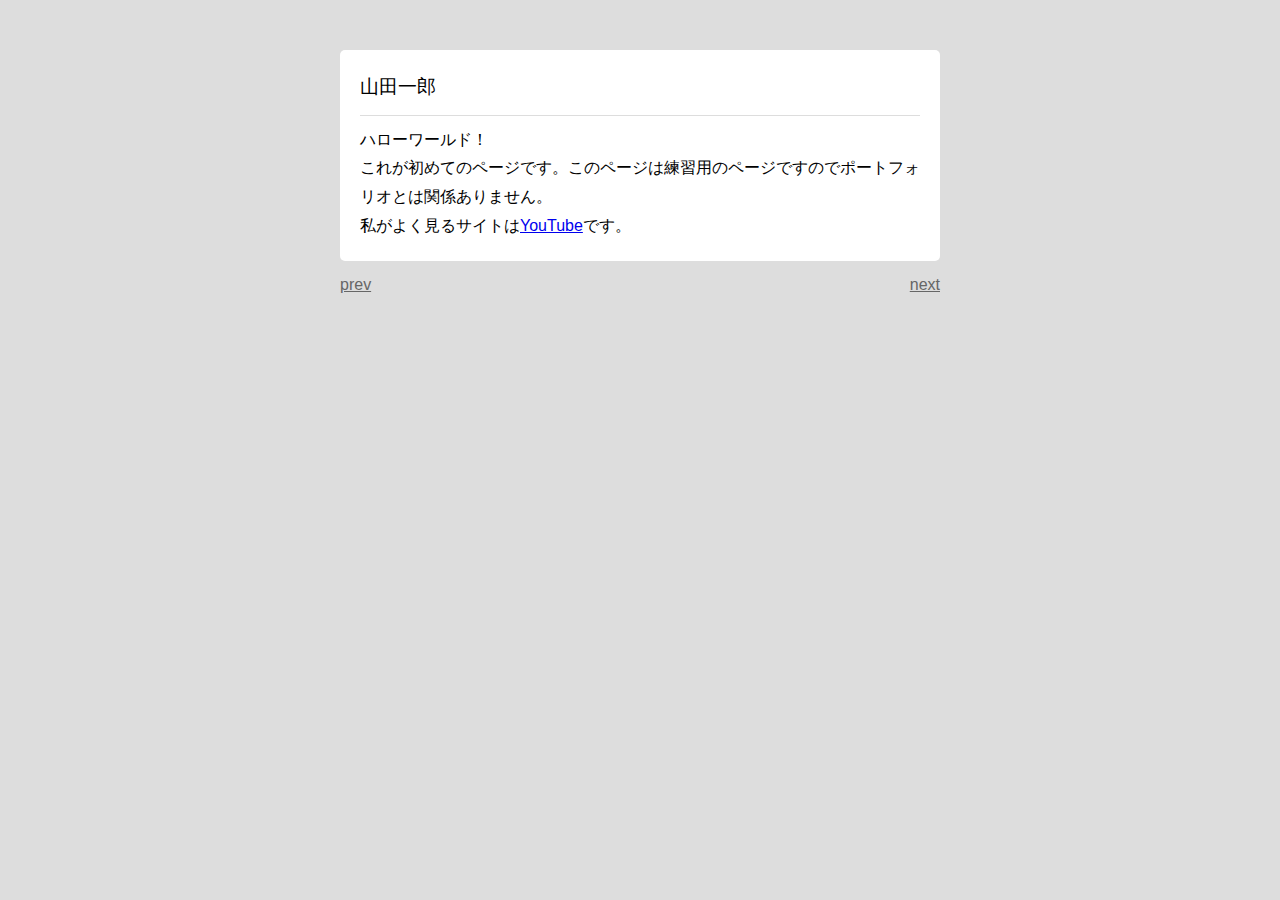
==== index.html @ 57baec30 "Initial commit" ====
<!DOCTYPE html>
<html lang="ja">
  <head>
    <meta charset="UTF-8" />
    <meta name="viewport" content="width=device-width, initial-scale=1.0" />
    <title>smple page</title>
    <link rel="stylesheet" href="./style.css" />
  </head>
  <body>
    <div id="container">
      <div class="info">
        <div class="name">山田一郎</div>
        <div class="txt">
          ハローワールド！<br>
          これが初めてのページです。このページは練習用のページですのでポートフォリオとは関係ありません。<br>
          私がよく見るサイトは<a href="http://youtube.com" target='_blank'>YouTube</a>です。
        </div>
      </div>
      <div class="btns">
        <a class="prev btn" href="./prev.html">prev</a>
        <a class="next btn" href="./next.html">next</a>
        
      </div>

    </div>
  </body>
</html>
---- style.css ----
body{
  font-family: "Helvetica Neue",Arial,"Hiragino Kaku Gothic ProN","Hiragino Sans",Meiryo,sans-serif;
  margin: 0;
  padding: 20px;
  background-color: #ddd;
  line-height: 1.8;
}

img{
  max-width: 100%;
  height: auto;
}

img.frame{
  border: 1px solid #ccc;
}

#container{
  max-width: 600px;
  margin: 30px auto;
}

.info{
  background-color: #fff;
  padding: 20px;
  margin-bottom: 10px;
  border-radius: 5px;
}

.name{
  margin-bottom: 10px;
  padding-bottom: 10px;
  font-size: 1.2em;
  border-bottom: 1px solid #ddd;
}

.btns{
  display: flex;
}

.btns .btn{
  color: #666;
}

.btns .next{
  margin-left: auto;
}

.btns .prev{
  margin-right: auto;
}
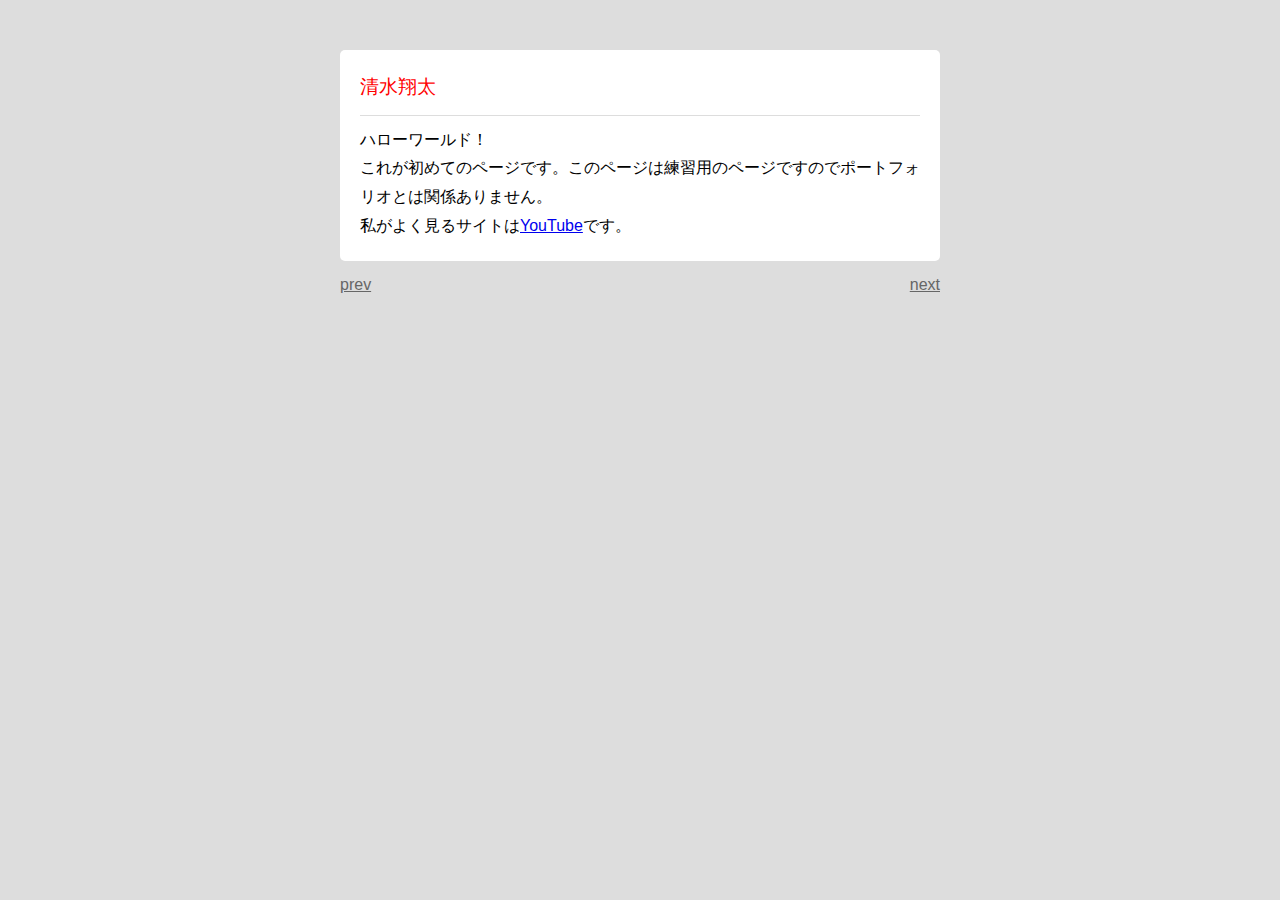
==== commit 578f4fb3: "名前を変更して文字色を赤に" ====
--- a/index.html
+++ b/index.html
@@ -9,7 +9,7 @@
   <body>
     <div id="container">
       <div class="info">
-        <div class="name">山田一郎</div>
+        <div class="name">清水翔太</div>
         <div class="txt">
           ハローワールド！<br>
           これが初めてのページです。このページは練習用のページですのでポートフォリオとは関係ありません。<br>
--- a/style.css
+++ b/style.css
@@ -32,6 +32,7 @@
   padding-bottom: 10px;
   font-size: 1.2em;
   border-bottom: 1px solid #ddd;
+  color: #ff0000;
 }
 
 .btns{
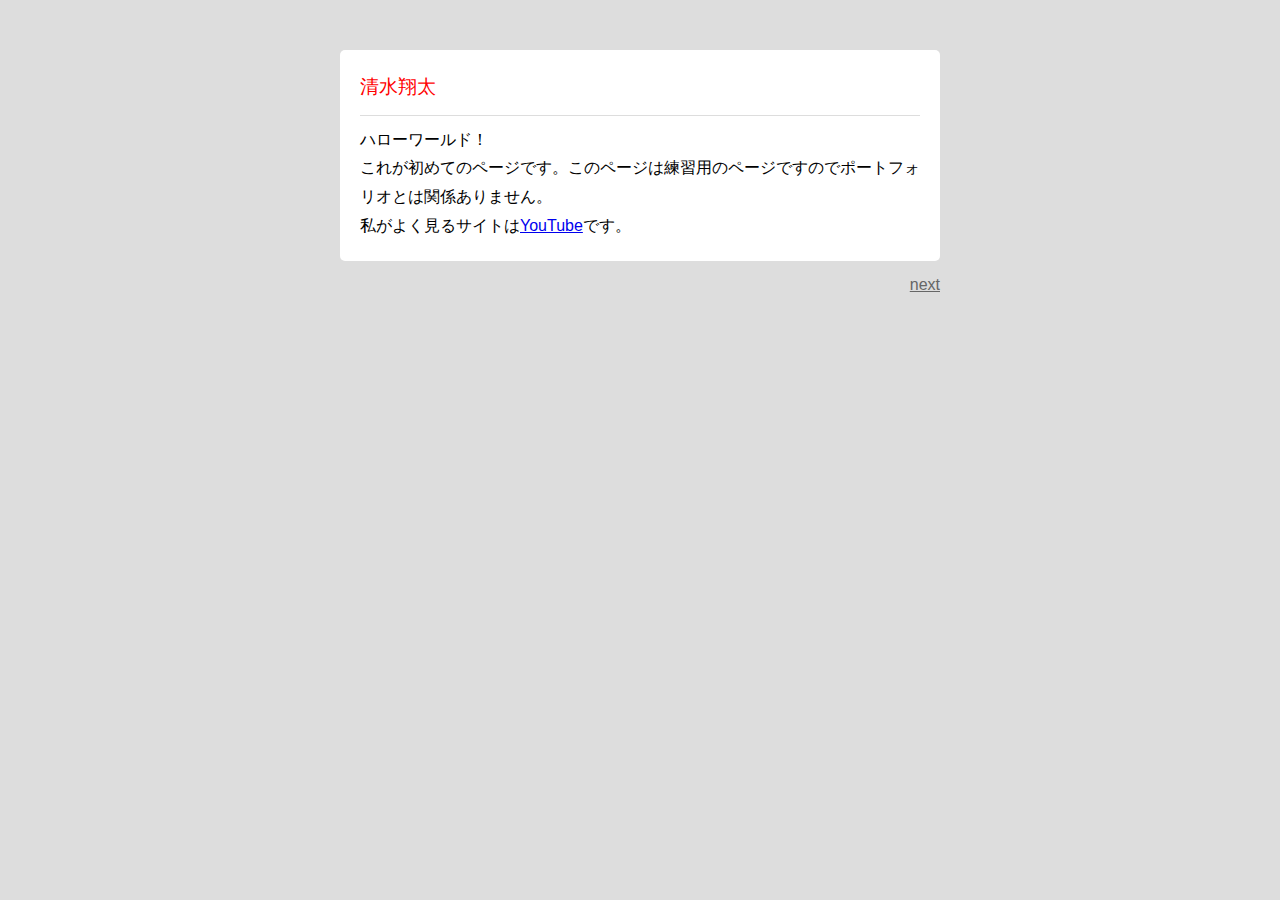
==== commit a314d384: "practice.html 追加" ====
--- a/index.html
+++ b/index.html
@@ -17,8 +17,8 @@
         </div>
       </div>
       <div class="btns">
-        <a class="prev btn" href="./prev.html">prev</a>
-        <a class="next btn" href="./next.html">next</a>
+        
+        <a class="next btn" href="practice.html">next</a>
         
       </div>
 
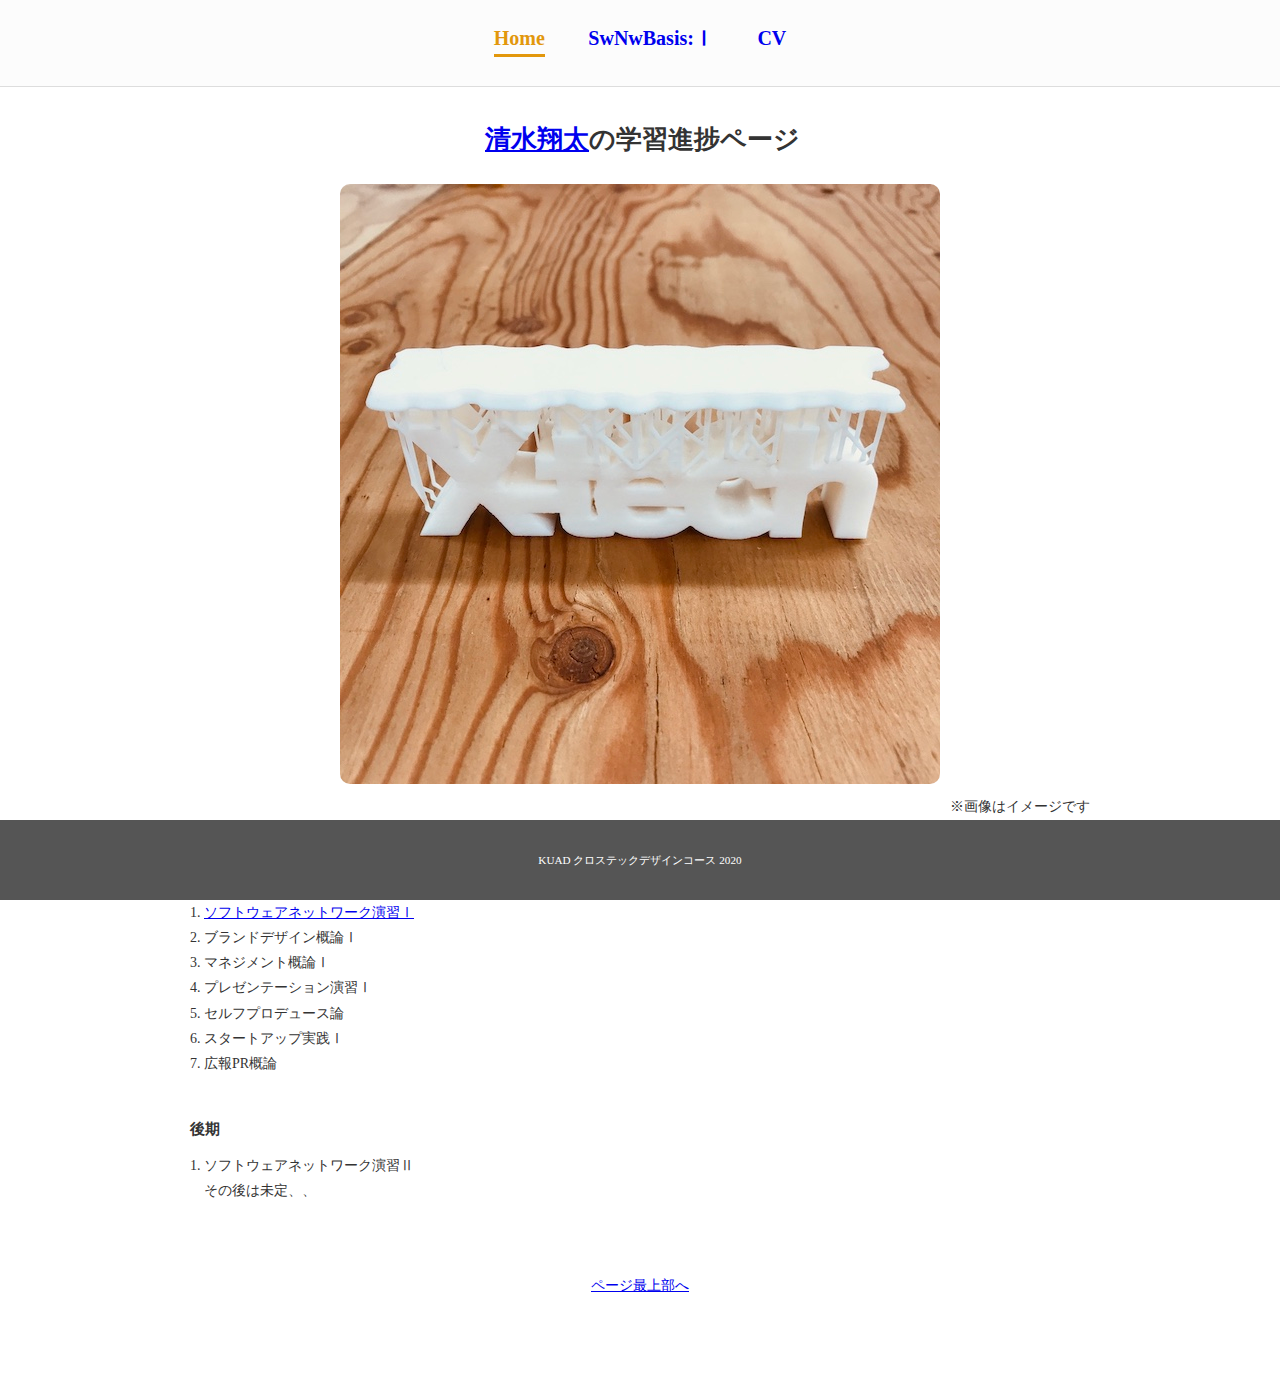
==== commit 6957e065: "更新" ====
--- a/index.html
+++ b/index.html
@@ -1,27 +1,58 @@
 <!DOCTYPE html>
-<html lang="ja">
+<html lang="ja" dir="ltr">
+
   <head>
-    <meta charset="UTF-8" />
-    <meta name="viewport" content="width=device-width, initial-scale=1.0" />
-    <title>smple page</title>
-    <link rel="stylesheet" href="./style.css" />
+    <meta charset="utf-8">
+    <meta name="viewport" content="width=device-width, initial-scale=1.0">
+    <meta http-equiv="X-UA-Compatible" content="ie=edge">
+    <title>shimizu-index</title>
+    <link rel="stylesheet" href="./assets/css/common.css">
+    <link rel="stylesheet" href="./assets/css/custom.css">
   </head>
-  <body>
-    <div id="container">
-      <div class="info">
-        <div class="name">清水翔太</div>
-        <div class="txt">
-          ハローワールド！<br>
-          これが初めてのページです。このページは練習用のページですのでポートフォリオとは関係ありません。<br>
-          私がよく見るサイトは<a href="http://youtube.com" target='_blank'>YouTube</a>です。
+
+  <body class='index_page'>
+    <div id='wrapper'>
+      <header>
+        <nav id='main_nav'>
+          <ul>
+            <li><span>Home</sapn></li>
+            <li><a href="./subjects/swnwb1.html">SwNwBasis:Ⅰ</a></li>
+            <li><a href="./cv.html">CV</a></li>
+          </ul>
+        </nav>
+      </header>
+
+      <main>
+        <h1><a href="./cv.html">清水翔太</a>の学習進捗ページ</h1>
+        <p class="main_pic"><img src="./assets/images/main.jpg" alt=""></p>
+        <div align="right">※画像はイメージです</div>
+        <h2>履修科目（専門科目）</h2>
+        <div class="period">
+          <h3>前期</h3>
+          <ol>
+            <li><a href="./subjects/swnwb1.html">ソフトウェアネットワーク演習Ⅰ</a></li>
+            <li>ブランドデザイン概論Ⅰ</li>
+            <li>マネジメント概論Ⅰ</li>
+            <li>プレゼンテーション演習Ⅰ</li>
+            <li>セルフプロデュース論</li>
+            <li>スタートアップ実践Ⅰ</li>
+            <li>広報PR概論</li>
+          </ol>
         </div>
-      </div>
-      <div class="btns">
-        
-        <a class="next btn" href="practice.html">next</a>
-        
-      </div>
+        <div class="period">
+          <h3>後期</h3>
+          <ol>
+            <li>ソフトウェアネットワーク演習Ⅱ</li>
+            　その後は未定、、
+          </ol>
+        </div>
+      </main>
 
+      <footer>
+        <p>KUAD クロステックデザインコース 2020</p>
+      </footer>
+      <div align="center"><a href="./index.html">ページ最上部へ</div></a>
     </div>
   </body>
+
 </html>
--- a/assets/css/common.css
+++ b/assets/css/common.css
@@ -0,0 +1,40 @@
+html {
+  color: #333;
+  background: #fff;
+
+  font-size: 14px;
+  line-height: 1.8;
+}
+
+*{
+  margin:0;
+  padding:0;
+  box-sizing: border-box;
+}
+
+img{
+  max-width: 100%;
+  height:auto;
+}
+
+a:hover{
+  color:rgb(0, 89, 255);
+
+}
+
+li{
+  list-style-position: inside;
+}
+
+
+.mb_s{
+  margin-bottom: 10px;
+}
+
+.mb_m{
+  margin-bottom: 20px;
+}
+
+.mb_l{
+  margin-bottom: 40px;
+}--- a/assets/css/custom.css
+++ b/assets/css/custom.css
@@ -0,0 +1,209 @@
+/* body{
+    font-family: Meiryo,sans-serif;
+    font-weight: bold;
+    color: #00ff00;
+    letter-spacing: 5px;
+    line-height: 2;
+} */
+
+
+h1{
+    font-size: 18px;
+    border-left: #e2970c solid 5px;
+    padding-left: 5px;
+    margin-bottom:20px;
+}
+
+h2{
+    font-size: 16px;
+    margin-bottom:15px;
+}
+
+h3{
+    font-size: 15px;
+    margin-bottom:10px;
+}
+
+html,
+body,
+#wrapper{
+    min-height: 100%;
+}
+
+
+
+@media screen and (min-width:481px) { 
+    #wrapper{
+        padding-bottom: 80px;
+    }
+}
+
+@media screen and (max-width:480px) { 
+    #wrapper{
+        padding-top: 60px;
+    }
+}
+
+ul,ol{
+    margin-bottom: 10px;
+}
+
+/*======================================================
+header
+======================================================*/
+header {
+    border-bottom: 1px solid #ddd;
+    background-color: #fcfcfc;
+    position:relative;
+}
+
+@media screen and (max-width:480px) { 
+    header{
+       position: fixed;
+       width:100%;
+       top:0;
+       z-index: 1;
+    }
+}
+
+
+#main_nav{
+    text-align: center;
+    padding: 20px;
+}
+
+#main_nav li{
+    display:inline-block;
+}
+
+#main_nav li a,
+#main_nav li span{
+    font-size:20px;
+    text-decoration: none;
+    margin:0 20px;
+    padding-bottom: 5px;
+    font-weight: bold;
+}
+
+#main_nav li a:hover,
+#main_nav li span{
+    color:#e2970c;
+    
+}
+
+#main_nav li span{
+    border-bottom: 3px solid #e2970c;
+}
+
+
+@media screen and (max-width:480px) { 
+    #main_nav{
+        padding: 10px;
+    }
+
+
+    #main_nav li a,
+    #main_nav li span{
+        font-size:15px;
+        margin:0 10px;
+    }
+}
+
+
+/*======================================================
+main
+======================================================*/
+
+main{
+    padding:30px 50px;
+    max-width: 1000px;
+    margin: 0 auto;
+    position: relative;
+    z-index: 0;
+}
+
+@media screen and (max-width:480px) { 
+    main{
+        padding:30px 20px;
+    }
+}
+
+
+.main_pic{
+    text-align: center;
+    margin-bottom: 10px;
+}
+
+.sub_pic{
+    display:inline-block;
+    padding: 10px;
+    border: 1px solid #ccc;
+}
+
+.sub_pic img{
+    display:block;
+}
+
+.main_pic img{
+    display: block;
+    margin: 0 auto;
+    border-radius: 10px;
+}
+
+.session,
+.period{
+    margin-bottom: 40px;
+}
+
+.session h2{
+    border-bottom: 1px solid #ddd;
+}
+
+
+.youtube{
+    position:relative;
+    width:100%;
+    padding-top:56.25%;
+    margin-bottom: 20px;
+}
+.youtube iframe{
+    position:absolute;
+    top:0;
+    right:0;
+    width:100%;
+    height:100%;
+}
+
+
+
+body.index_page h1{
+    border: none;
+    text-align: center;
+    font-size: 26px;
+}
+
+/*======================================================
+footer
+======================================================*/
+footer{
+    background-color: #555;
+    color:#fff;
+    font-size: 80%;
+    padding:10px;
+    min-height:80px;
+
+    display: flex;
+    align-items: center;
+    justify-content: center;
+
+   
+}
+
+
+@media screen and (min-width:481px) { 
+    footer{
+        position: fixed;
+        bottom:0;
+        width:100%;
+    }
+}
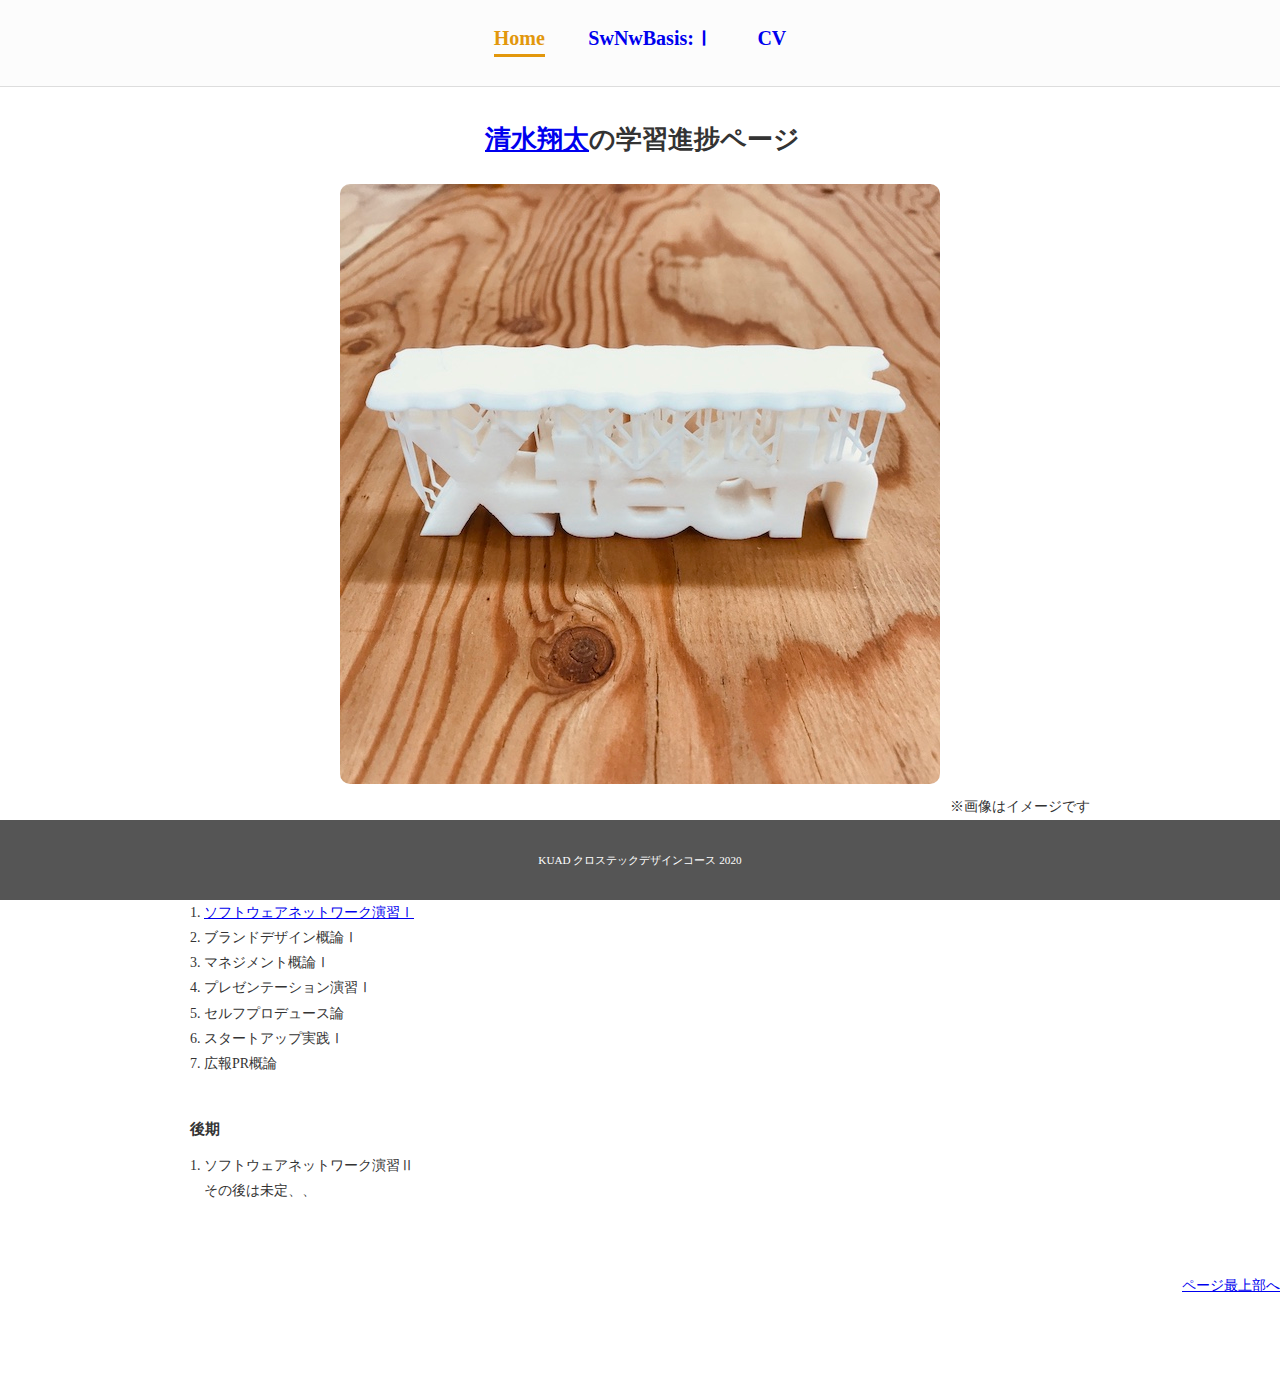
==== commit 43348720: "あ" ====
--- a/index.html
+++ b/index.html
@@ -51,7 +51,7 @@
       <footer>
         <p>KUAD クロステックデザインコース 2020</p>
       </footer>
-      <div align="center"><a href="./index.html">ページ最上部へ</div></a>
+      <div align="right"><a href="./index.html">ページ最上部へ</div></a>
     </div>
   </body>
 
